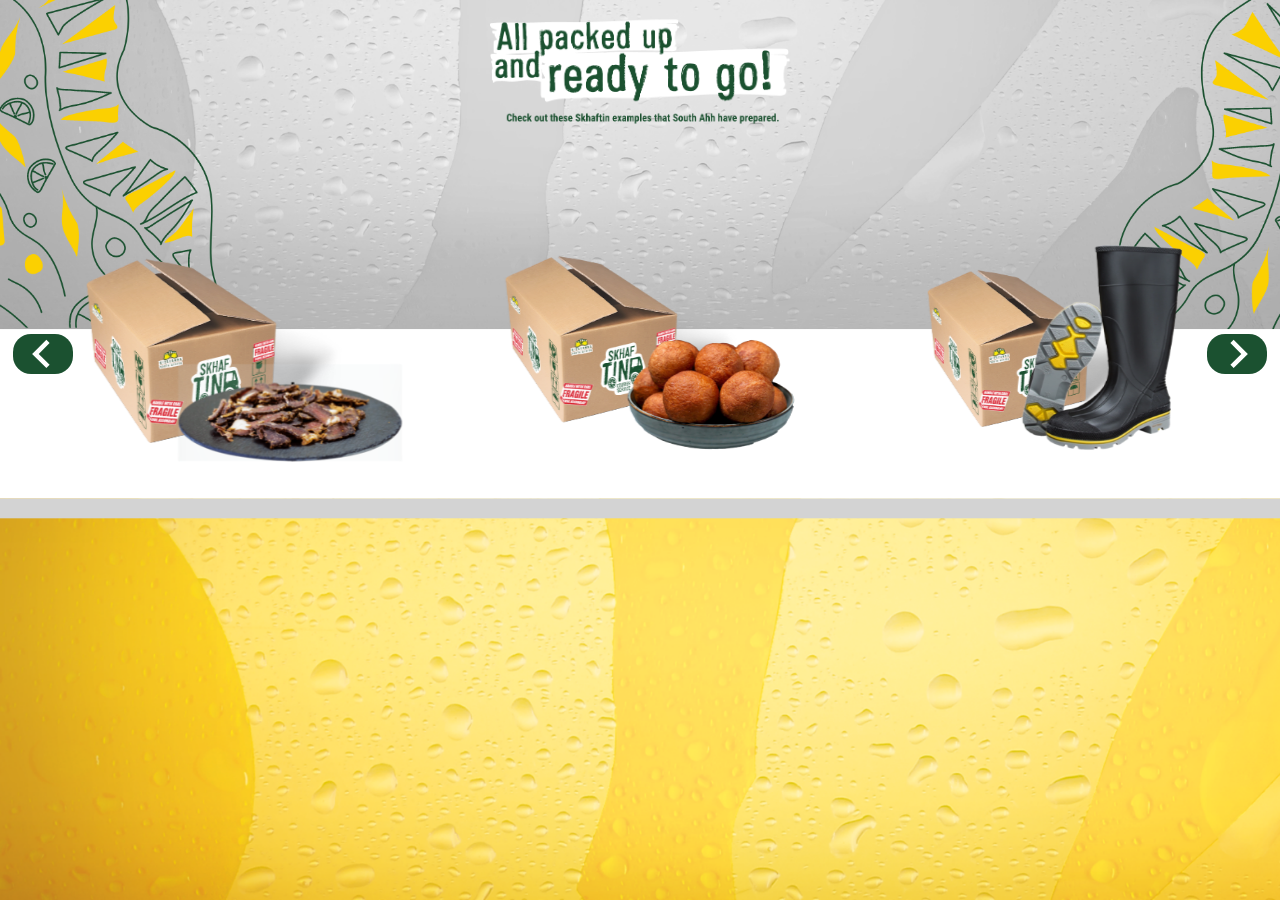
==== index.html @ 72ebbbcc "first commit" ====
<!DOCTYPE html>
<html lang="en">

<head>
    <link rel="stylesheet" href="./style.css">
    <link rel="stylesheet" href="https://cdn.jsdelivr.net/npm/@splidejs/splide@4.1.4/dist/css/splide.min.css">
    <!-- <link href="https://cdn.jsdelivr.net/npm/bootstrap@5.3.0/dist/css/bootstrap.min.css" rel="stylesheet" integrity="sha384-9ndCyUaIbzAi2FUVXJi0CjmCapSmO7SnpJef0486qhLnuZ2cdeRhO02iuK6FUUVM" crossorigin="anonymous"> -->
    <meta charset="UTF-8">
    <meta name="viewport" content="width=device-width, initial-scale=1.0">
    <title>Document</title>
</head>

<body style="padding: 0px;margin: 0px;">
    <div class="bg_top">
        <img src="./assets/bg_plus_grey.png" alt="" class="desktop_bg">
        <img src="./assets/mobile_bg_new (1).png" alt="" class="mobile_bg">
        <div>
            <img src="./assets/G.png" alt="" style="max-width: 100%;width: 300px;" class="icon_skhaftini">
        </div>
    </div>
    <div class="top_section_slider">
        <div class="splide" role="group" aria-label="Splide Basic HTML Example">
            <div class="splide__track">
                <ul class="splide__list">
                    <li class="splide__slide">
                        <div style="width: 100%;text-align: center;">
                            <img src="./assets/skahftin artifacts/Group 227.png" style="max-width: 100%;" alt="">
                        </div>
                    </li>
                    <li class="splide__slide">
                        <div style="width: 100%;text-align: center;">
                            <img src="./assets/skahftin artifacts/Group 228.png" style="max-width: 100%;" alt="">
                        </div>
                    </li>
                    <li class="splide__slide">
                        <div style="width: 100%;text-align: center;">
                            <img src="./assets/skahftin artifacts/Group 229.png" style="max-width: 100%;" alt="">
                        </div>
                    </li>
                </ul>
            </div>
            <div class="splide__arrows"></div>
        </div>
    </div>
</body>

<script src="https://cdn.jsdelivr.net/npm/@splidejs/splide@4.1.4/dist/js/splide.min.js"></script>
<!-- <script src="https://cdn.jsdelivr.net/npm/bootstrap@5.3.0/dist/js/bootstrap.bundle.min.js" integrity="sha384-geWF76RCwLtnZ8qwWowPQNguL3RmwHVBC9FhGdlKrxdiJJigb/j/68SIy3Te4Bkz" crossorigin="anonymous"></script> -->
<script src="./slider.js"></script>

</html>
---- style.css ----
body {
    background-image: url('./assets/bg.png');
    background-size: cover;
    height: 100vh;
}

.mobile_bg {
    display: none;
}

.desktop_bg {
    display: block;
}

.bg_top {
    width: 100%;
    min-height: 40vh;
    background-repeat: no-repeat;
    z-index: 0;
}

.bg_top img {
    width: 100%;
    max-width: 100%;
}

.top_section_slider {
    width: 100%;
    margin: auto;
    margin-top: -400px;
    position: relative;
    z-index: 1;
}


/* arrows */

.splide__arrow {
    border-radius: 18px!important;
    background-color: #1B5130!important;
    padding-left: 10px!important;
    padding-right: 10px!important;
    height: 40px!important;
    width: 60px!important;
    opacity: 1!important;
    color: #fff!important;
}

.splide__arrow svg {
    height: 30px!important;
    width: 30px!important;
    fill: #fff!important;
}

.splide__arrows {
    margin-top: 10px;
}

.bg_top div {
    margin-top: 10px;
    z-index: 2;
    position: absolute;
    top: 20px;
    left: 0;
    right: 0px;
    text-align: center;
}


/* arrows */


/* responsive */

@media (max-width:1500px) {
    .bg_top div {
        margin-top: -10px;
        z-index: 2;
        position: absolute;
        top: 20px;
        left: 0;
        right: 0px;
    }
    .top_section_slider {
        width: 100%;
        margin: auto;
        margin-top: -290px;
        position: relative;
        z-index: 1;
    }
}

@media (max-width:1253px) {
    .top_section_slider {
        width: 100%;
        margin: auto;
        margin-top: -250px;
        position: relative;
        z-index: 1;
    }
}

@media (max-width:1165px) {
    .top_section_slider {
        width: 100%;
        margin: auto;
        margin-top: -320px;
        position: relative;
        z-index: 1;
    }
    .desktop_bg {
        display: none;
    }
    .mobile_bg {
        display: block;
    }
}

@media (max-width:800px) {
    .top_section_slider {
        width: 100%;
        margin: auto;
        margin-top: -290px;
        position: relative;
        z-index: 1;
    }
    .splide__slide div img {
        width: 60%;
    }
}

@media (max-width:740px) {
    .top_section_slider {
        width: 100%;
        margin: auto;
        margin-top: -230px;
        position: relative;
        z-index: 1;
    }
    .splide__slide div img {
        width: 60%;
    }
    /* .mobile_bg {
        transform: scale(2);
    } */
}

@media (max-width:637px) {
    .top_section_slider {
        width: 100%;
        margin: auto;
        margin-top: -100px;
        position: relative;
        z-index: 1;
    }
    .splide__slide div img {
        width: 70%;
    }
    .mobile_bg {
        transform: scale(2);
    }
    .splide__arrow {
        border-radius: 18px!important;
        background-color: #1B5130!important;
        padding-left: 5px!important;
        padding-right: 5px!important;
        height: 20px!important;
        width: 40px!important;
        opacity: 1!important;
        color: #fff!important;
    }
    .splide__arrow svg {
        height: 19px!important;
        width: 19px!important;
        fill: #fff!important;
    }
    .icon_skhaftini {
        width: 200px!important;
    }
}

@media (max-width:488px) {
    .top_section_slider {
        width: 100%;
        margin: auto;
        margin-top: -140px;
        position: relative;
        z-index: 1;
    }
    .splide__slide div img {
        width: 70%;
    }
    .mobile_bg {
        transform: scale(2);
    }
}

@media (max-width:423px) {
    .top_section_slider {
        width: 100%;
        margin: auto;
        margin-top: -150px;
        position: relative;
        z-index: 1;
    }
    .splide__slide div img {
        width: 70%;
    }
    .mobile_bg {
        transform: scale(2);
    }
}

@media (max-width:373px) {
    .top_section_slider {
        width: 100%;
        margin: auto;
        margin-top: -180px;
        position: relative;
        z-index: 1;
    }
    .splide__slide div img {
        width: 70%;
    }
    .mobile_bg {
        transform: scale(2);
    }
}


/* esponsive */
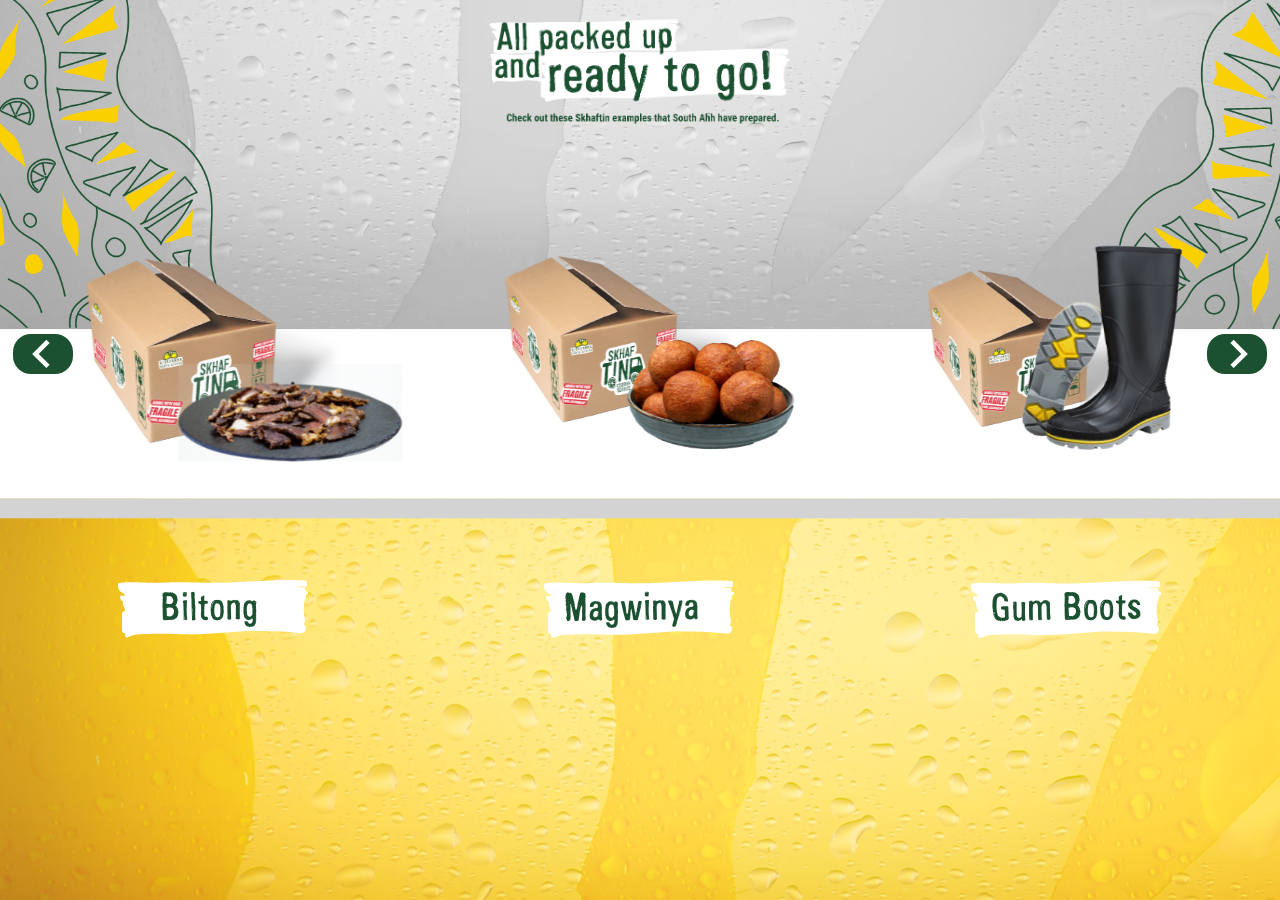
==== commit 46b68ef1: "done" ====
--- a/index.html
+++ b/index.html
@@ -23,23 +23,34 @@
             <div class="splide__track">
                 <ul class="splide__list">
                     <li class="splide__slide">
-                        <div style="width: 100%;text-align: center;">
+                        <div class="biltong" style="width: 100%;text-align: center;">
                             <img src="./assets/skahftin artifacts/Group 227.png" style="max-width: 100%;" alt="">
                         </div>
                     </li>
                     <li class="splide__slide">
-                        <div style="width: 100%;text-align: center;">
+                        <div class="amagwinya" style="width: 100%;text-align: center;">
                             <img src="./assets/skahftin artifacts/Group 228.png" style="max-width: 100%;" alt="">
                         </div>
                     </li>
                     <li class="splide__slide">
-                        <div style="width: 100%;text-align: center;">
+                        <div class="boots" style="width: 100%;text-align: center;">
                             <img src="./assets/skahftin artifacts/Group 229.png" style="max-width: 100%;" alt="">
                         </div>
                     </li>
                 </ul>
             </div>
             <div class="splide__arrows"></div>
+        </div>
+    </div>
+    <div class="bottom_sections">
+        <div>
+            <img src="./assets/titles/Group 109.png" alt="" class="first">
+        </div>
+        <div>
+            <img src="./assets/titles/Group 112.png" alt="" class="second">
+        </div>
+        <div>
+            <img src="./assets/titles/Group 107.png" alt="" class="third">
         </div>
     </div>
 </body>
--- a/style.css
+++ b/style.css
@@ -228,4 +228,25 @@
 }
 
 
-/* esponsive */+/* esponsive */
+
+.bottom_sections {
+    display: grid;
+    grid-template-columns: 33.33% 33.33% 33.33%;
+    margin-top: 100px;
+}
+
+.bottom_sections div {
+    text-align: center;
+}
+
+.bottom_sections div img {
+    transition: ease('cubic-bezier(.17,.67,.83,.67)');
+}
+
+@media (max-width:835px) {
+    .first,
+    .third {
+        display: none;
+    }
+}